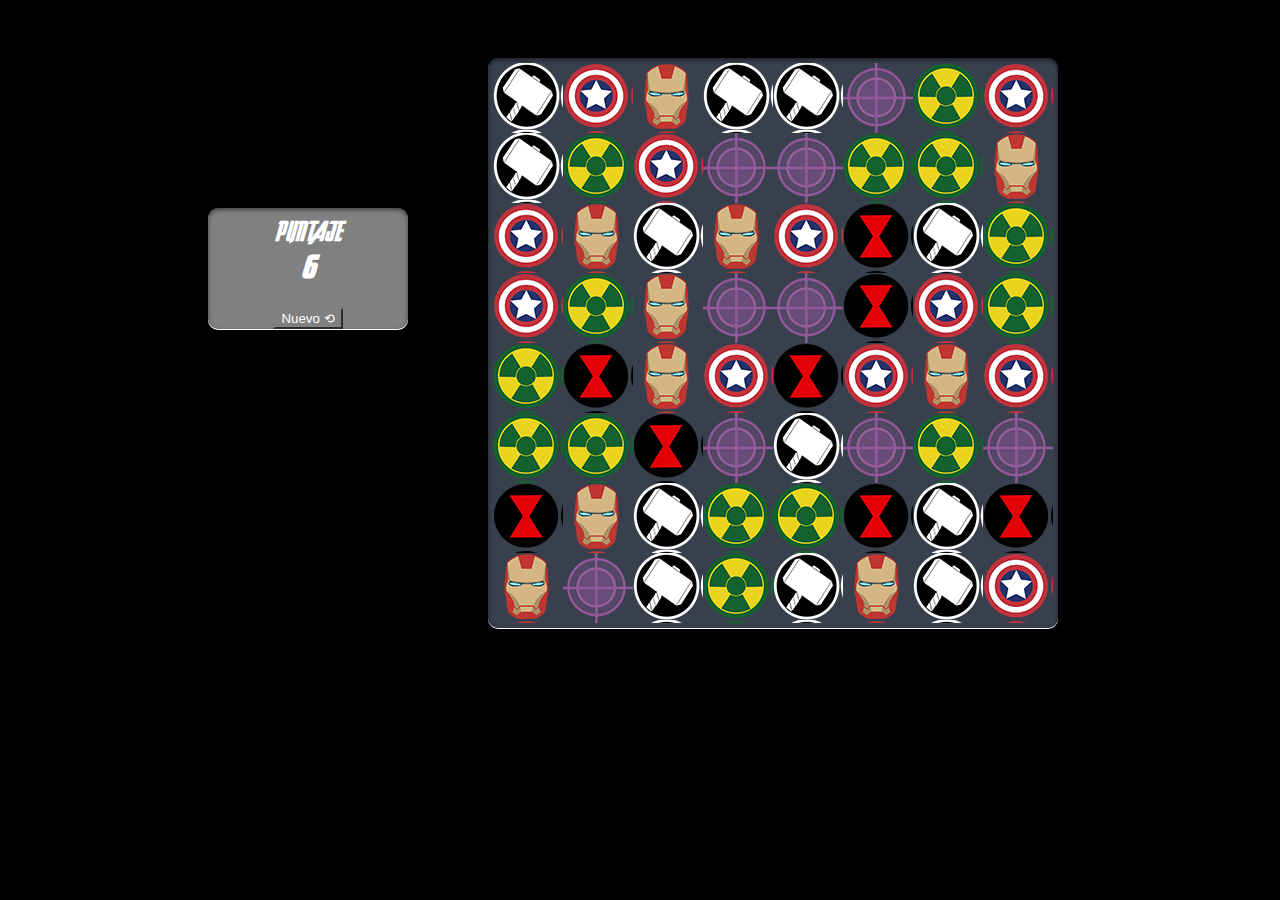
==== pages/game.html @ 333f11dd "Add files via upload" ====
<!DOCTYPE html>
<html lang="es-AR">
<link href="https://fonts.googleapis.com/css?family=Montserrat:300,400&display=swap" rel="stylesheet">
<link rel="stylesheet" href="../styles/style.css">
<link rel="shortcut icon" href="../images/favicon.ico" />

<head>
    <meta charset="utf-8">
    <title>Avengers Game| Game</title>
    <script src="../src/app.js" charset="utf-8"></script>
</head>

<body class="bodyGame">
    <div class="score-board">
        <h3>Puntaje</h3>
        <h1 id="score">0</h1>
        <a href="game.html">
            <button type="button" class="btn-secondary">Nuevo &#10226;</button>
        </a>
    </div>

    <div class="grid"></div>
</body>

</html>
---- styles/style.css ----
@font-face {
    font-family: Avengeance;
    src: url('../font/avengeance/AVENGEANCE\ HEROIC\ AVENGER.otf'), url('../font/avengeance/AVENGEANCE\ HEROIC\ AVENGER\ AT.otf'), url('../font/avengeance/AVENGEANCE\ HEROIC\ AVENGER\ BD.otf'), url('../font/avengeance/AVENGEANCE\ HEROIC\ AVENGER\ BI.otf')
}

.grid {
    height: 560px;
    min-width: 560px;
    display: flex;
    flex-wrap: wrap;
    margin-left: 80px;
    margin-top: 50px;
    background-color: rgba(109, 127, 151, 0.5);
    padding: 5px;
    border-radius: 10px;
    box-shadow: 0 2px 4px rgba(0, 0, 0, 0.5) inset, 0 1px 0 #fff;
    color: #85796b;
}

.grid div {
    height: 70px;
    width: 70px;
}

#spaceGame {
    margin-left: 10em;
    font-family: Avengeance;
    color: white;
    font-size: 4rem;
    margin-top: 7em;
    text-decoration: none;
    background-color: black;
    border-right: 0px;
    border-top: 0px;
    border-left: 0px;
    border-bottom: 0px;
}

.themeManagement {
    margin-left: 52em;
}

#spaceCredits {
    margin-left: 10.3em;
    font-family: Avengeance;
    color: white;
    font-size: 3.7rem;
    text-decoration: none;
    text-decoration: none;
    background-color: black;
    border-right: 0px;
    border-top: 0px;
    border-left: 0px;
    border-bottom: 1em;
}

#newGame {
    width: 10em;
}

#createdBy {
    font-family: 'Segoe UI', Tahoma, Geneva, Verdana, sans-serif;
    font-size: 2em;
    color: white;
    margin-left: 14em;
    margin-top: 11em;
}

#gitContact {
    margin-left: 10.3em;
    font-family: Avengeance;
    color: white;
    font-size: 3.7rem;
    margin-top: 1em;
    text-decoration: none;
    text-decoration: none;
    background-color: black;
    border-right: 0px;
    border-top: 0px;
    border-left: 0px;
    border-bottom: 1em;
}

#linkedContact {
    margin-left: 10.3em;
    font-family: Avengeance;
    color: white;
    font-size: 3.7rem;
    margin-top: 0.8em;
    text-decoration: none;
    text-decoration: none;
    background-color: black;
    border-right: 0px;
    border-top: 0px;
    border-left: 0px;
    border-bottom: 1em;
}

body {
    background-image: url(../images/welcome.jpg);
    background-position: center center;
    background-repeat: no-repeat;
    background-attachment: fixed;
    background-size: cover;
    background-color: #000000;
}

h3 {
    font-family: Avengeance;
    text-transform: uppercase;
}

h1 {
    font-family: Avengeance;
    text-transform: uppercase;
    margin-top: -10px;
}

.bodyGame {
    background-image: url(..images/game.jpg);
    max-width: 100vh;
    display: flex;
}

.bodyCredits {
    background-image: url(../images/credits.jpg);
    background-position: center center;
    background-repeat: no-repeat;
    background-attachment: fixed;
    background-size: cover;
    background-color: #000000;
}

.newGame {
    text-align: center;
    color: white;
}

#play {
    color: black;
    background-color: white;
    width: 40px;
    height: 40px;
}

.score-board {
    background-color: grey;
    border-radius: 10px;
    margin-top: 200px;
    margin-left: 200px;
    margin-bottom: 350px;
    min-width: 200px;
    display: flex;
    flex-direction: column;
    justify-content: space-between;
    align-items: center;
    text-align: center;
    background-image: linear-gradient(grey, grey);
    box-shadow: 0 2px 4px rgba(0, 0, 0, 0.5) inset, 0 1px 0 #fff;
    color: white;
}

.btn-secondary {
    color: #fff;
    background-color: grey;
    border-color: grey
}
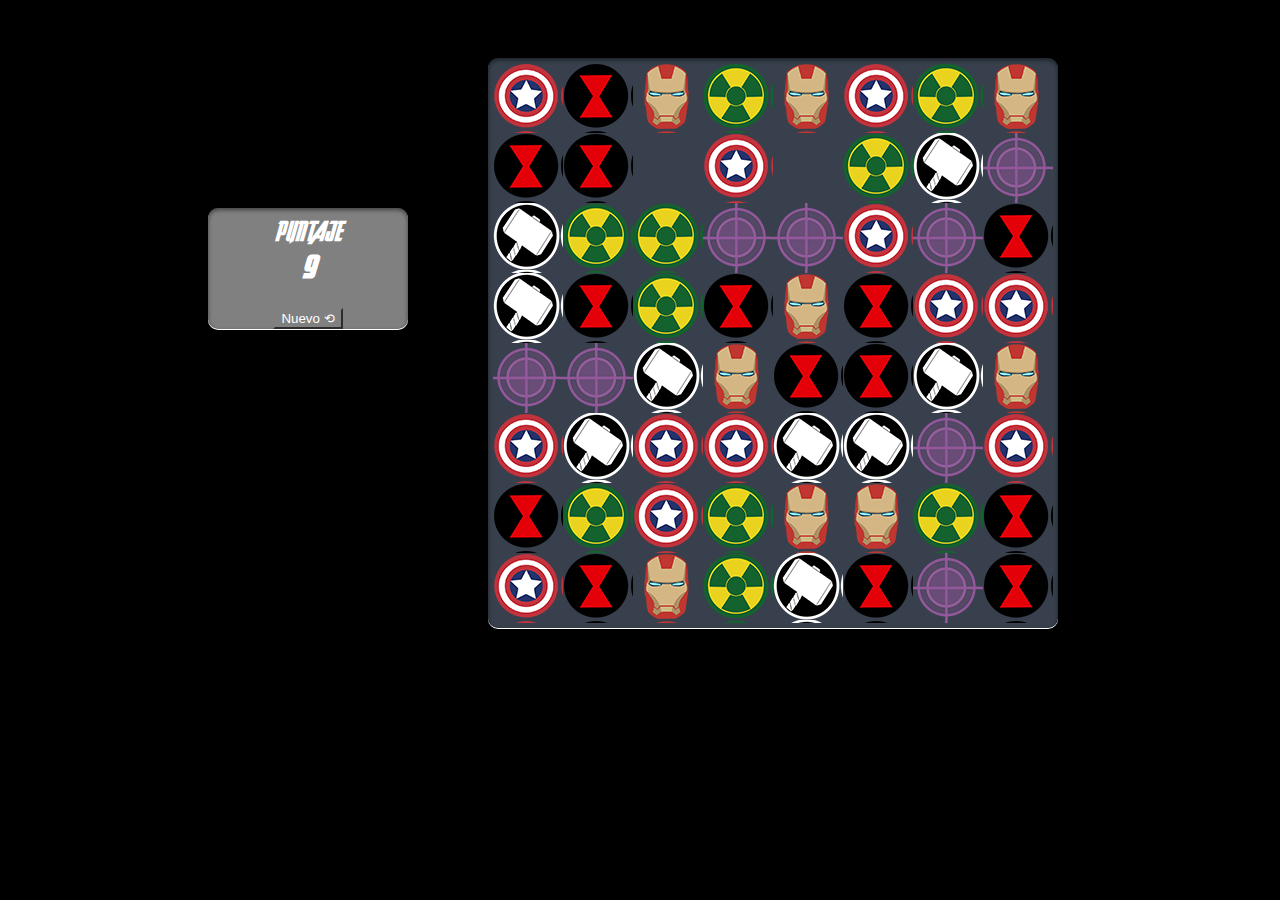
==== commit 2b616c74: "correcciones" ====
--- a/pages/game.html
+++ b/pages/game.html
@@ -1,25 +1,29 @@
 <!DOCTYPE html>
 <html lang="es-AR">
-<link href="https://fonts.googleapis.com/css?family=Montserrat:300,400&display=swap" rel="stylesheet">
-<link rel="stylesheet" href="../styles/style.css">
-<link rel="shortcut icon" href="../images/favicon.ico" />
+  <link
+    href="https://fonts.googleapis.com/css?family=Montserrat:300,400&display=swap"
+    rel="stylesheet"
+  />
+  <link rel="stylesheet" href="../styles/style.css" />
+  <link rel="shortcut icon" href="../images/favicon.ico" />
 
-<head>
-    <meta charset="utf-8">
+  <head>
+    <meta charset="utf-8" />
     <title>Avengers Game| Game</title>
+    <!-- Se recomienda importar el script abajo de todo en el HTML, así cuando corre ya está cargado todo el body -->
     <script src="../src/app.js" charset="utf-8"></script>
-</head>
+  </head>
 
-<body class="bodyGame">
+  <body class="bodyGame">
     <div class="score-board">
-        <h3>Puntaje</h3>
-        <h1 id="score">0</h1>
-        <a href="game.html">
-            <button type="button" class="btn-secondary">Nuevo &#10226;</button>
-        </a>
+      <h3>Puntaje</h3>
+      <h1 id="score">0</h1>
+      <a href="game.html">
+        <button type="button" class="btn-secondary">Nuevo &#10226;</button>
+      </a>
     </div>
 
     <div class="grid"></div>
-</body>
-
-</html>+    <!-- <script src="../src/app.js" charset="utf-8"></script> -->
+  </body>
+</html>
--- a/styles/style.css
+++ b/styles/style.css
@@ -1,167 +1,170 @@
 @font-face {
-    font-family: Avengeance;
-    src: url('../font/avengeance/AVENGEANCE\ HEROIC\ AVENGER.otf'), url('../font/avengeance/AVENGEANCE\ HEROIC\ AVENGER\ AT.otf'), url('../font/avengeance/AVENGEANCE\ HEROIC\ AVENGER\ BD.otf'), url('../font/avengeance/AVENGEANCE\ HEROIC\ AVENGER\ BI.otf')
+  font-family: Avengeance;
+  src: url("../font/avengeance/AVENGEANCE\ HEROIC\ AVENGER.otf"),
+    url("../font/avengeance/AVENGEANCE\ HEROIC\ AVENGER\ AT.otf"),
+    url("../font/avengeance/AVENGEANCE\ HEROIC\ AVENGER\ BD.otf"),
+    url("../font/avengeance/AVENGEANCE\ HEROIC\ AVENGER\ BI.otf");
 }
 
 .grid {
-    height: 560px;
-    min-width: 560px;
-    display: flex;
-    flex-wrap: wrap;
-    margin-left: 80px;
-    margin-top: 50px;
-    background-color: rgba(109, 127, 151, 0.5);
-    padding: 5px;
-    border-radius: 10px;
-    box-shadow: 0 2px 4px rgba(0, 0, 0, 0.5) inset, 0 1px 0 #fff;
-    color: #85796b;
+  height: 560px;
+  min-width: 560px;
+  display: flex;
+  flex-wrap: wrap;
+  margin-left: 80px;
+  margin-top: 50px;
+  background-color: rgba(109, 127, 151, 0.5);
+  padding: 5px;
+  border-radius: 10px;
+  box-shadow: 0 2px 4px rgba(0, 0, 0, 0.5) inset, 0 1px 0 #fff;
+  color: #85796b;
 }
 
 .grid div {
-    height: 70px;
-    width: 70px;
+  height: 70px;
+  width: 70px;
 }
 
 #spaceGame {
-    margin-left: 10em;
-    font-family: Avengeance;
-    color: white;
-    font-size: 4rem;
-    margin-top: 7em;
-    text-decoration: none;
-    background-color: black;
-    border-right: 0px;
-    border-top: 0px;
-    border-left: 0px;
-    border-bottom: 0px;
+  margin-left: 10em;
+  font-family: Avengeance;
+  color: white;
+  font-size: 4rem;
+  margin-top: 7em;
+  text-decoration: none;
+  background-color: black;
+  border-right: 0px;
+  border-top: 0px;
+  border-left: 0px;
+  border-bottom: 0px;
 }
 
 .themeManagement {
-    margin-left: 52em;
+  margin-left: 52em;
 }
 
 #spaceCredits {
-    margin-left: 10.3em;
-    font-family: Avengeance;
-    color: white;
-    font-size: 3.7rem;
-    text-decoration: none;
-    text-decoration: none;
-    background-color: black;
-    border-right: 0px;
-    border-top: 0px;
-    border-left: 0px;
-    border-bottom: 1em;
+  margin-left: 10.3em;
+  font-family: Avengeance;
+  color: white;
+  font-size: 3.7rem;
+  text-decoration: none;
+  text-decoration: none;
+  background-color: black;
+  border-right: 0px;
+  border-top: 0px;
+  border-left: 0px;
+  border-bottom: 1em;
 }
 
 #newGame {
-    width: 10em;
+  width: 10em;
 }
 
 #createdBy {
-    font-family: 'Segoe UI', Tahoma, Geneva, Verdana, sans-serif;
-    font-size: 2em;
-    color: white;
-    margin-left: 14em;
-    margin-top: 11em;
+  font-family: "Segoe UI", Tahoma, Geneva, Verdana, sans-serif;
+  font-size: 2em;
+  color: white;
+  margin-left: 14em;
+  margin-top: 11em;
 }
 
 #gitContact {
-    margin-left: 10.3em;
-    font-family: Avengeance;
-    color: white;
-    font-size: 3.7rem;
-    margin-top: 1em;
-    text-decoration: none;
-    text-decoration: none;
-    background-color: black;
-    border-right: 0px;
-    border-top: 0px;
-    border-left: 0px;
-    border-bottom: 1em;
+  margin-left: 10.3em;
+  font-family: Avengeance;
+  color: white;
+  font-size: 3.7rem;
+  margin-top: 1em;
+  text-decoration: none;
+  text-decoration: none;
+  background-color: black;
+  border-right: 0px;
+  border-top: 0px;
+  border-left: 0px;
+  border-bottom: 1em;
 }
 
 #linkedContact {
-    margin-left: 10.3em;
-    font-family: Avengeance;
-    color: white;
-    font-size: 3.7rem;
-    margin-top: 0.8em;
-    text-decoration: none;
-    text-decoration: none;
-    background-color: black;
-    border-right: 0px;
-    border-top: 0px;
-    border-left: 0px;
-    border-bottom: 1em;
+  margin-left: 10.3em;
+  font-family: Avengeance;
+  color: white;
+  font-size: 3.7rem;
+  margin-top: 0.8em;
+  text-decoration: none;
+  text-decoration: none;
+  background-color: black;
+  border-right: 0px;
+  border-top: 0px;
+  border-left: 0px;
+  border-bottom: 1em;
 }
 
 body {
-    background-image: url(../images/welcome.jpg);
-    background-position: center center;
-    background-repeat: no-repeat;
-    background-attachment: fixed;
-    background-size: cover;
-    background-color: #000000;
+  background-image: url(../images/welcome.jpg);
+  background-position: center center;
+  background-repeat: no-repeat;
+  background-attachment: fixed;
+  background-size: cover;
+  background-color: #000000;
 }
 
 h3 {
-    font-family: Avengeance;
-    text-transform: uppercase;
+  font-family: Avengeance;
+  text-transform: uppercase;
 }
 
 h1 {
-    font-family: Avengeance;
-    text-transform: uppercase;
-    margin-top: -10px;
+  font-family: Avengeance;
+  text-transform: uppercase;
+  margin-top: -10px;
 }
 
 .bodyGame {
-    background-image: url(..images/game.jpg);
-    max-width: 100vh;
-    display: flex;
+  background-image: url(..images/game.jpg);
+  max-width: 100vh;
+  display: flex;
 }
 
 .bodyCredits {
-    background-image: url(../images/credits.jpg);
-    background-position: center center;
-    background-repeat: no-repeat;
-    background-attachment: fixed;
-    background-size: cover;
-    background-color: #000000;
+  background-image: url(../images/credits.jpg);
+  background-position: center center;
+  background-repeat: no-repeat;
+  background-attachment: fixed;
+  background-size: cover;
+  background-color: #000000;
 }
 
 .newGame {
-    text-align: center;
-    color: white;
+  text-align: center;
+  color: white;
 }
 
 #play {
-    color: black;
-    background-color: white;
-    width: 40px;
-    height: 40px;
+  color: black;
+  background-color: white;
+  width: 40px;
+  height: 40px;
 }
 
 .score-board {
-    background-color: grey;
-    border-radius: 10px;
-    margin-top: 200px;
-    margin-left: 200px;
-    margin-bottom: 350px;
-    min-width: 200px;
-    display: flex;
-    flex-direction: column;
-    justify-content: space-between;
-    align-items: center;
-    text-align: center;
-    background-image: linear-gradient(grey, grey);
-    box-shadow: 0 2px 4px rgba(0, 0, 0, 0.5) inset, 0 1px 0 #fff;
-    color: white;
+  background-color: grey;
+  border-radius: 10px;
+  margin-top: 200px;
+  margin-left: 200px;
+  margin-bottom: 350px;
+  min-width: 200px;
+  display: flex;
+  flex-direction: column;
+  justify-content: space-between;
+  align-items: center;
+  text-align: center;
+  background-image: linear-gradient(grey, grey);
+  box-shadow: 0 2px 4px rgba(0, 0, 0, 0.5) inset, 0 1px 0 #fff;
+  color: white;
 }
 
 .btn-secondary {
-    color: #fff;
-    background-color: grey;
-    border-color: grey
-}+  color: #fff;
+  background-color: grey;
+  border-color: grey;
+}
